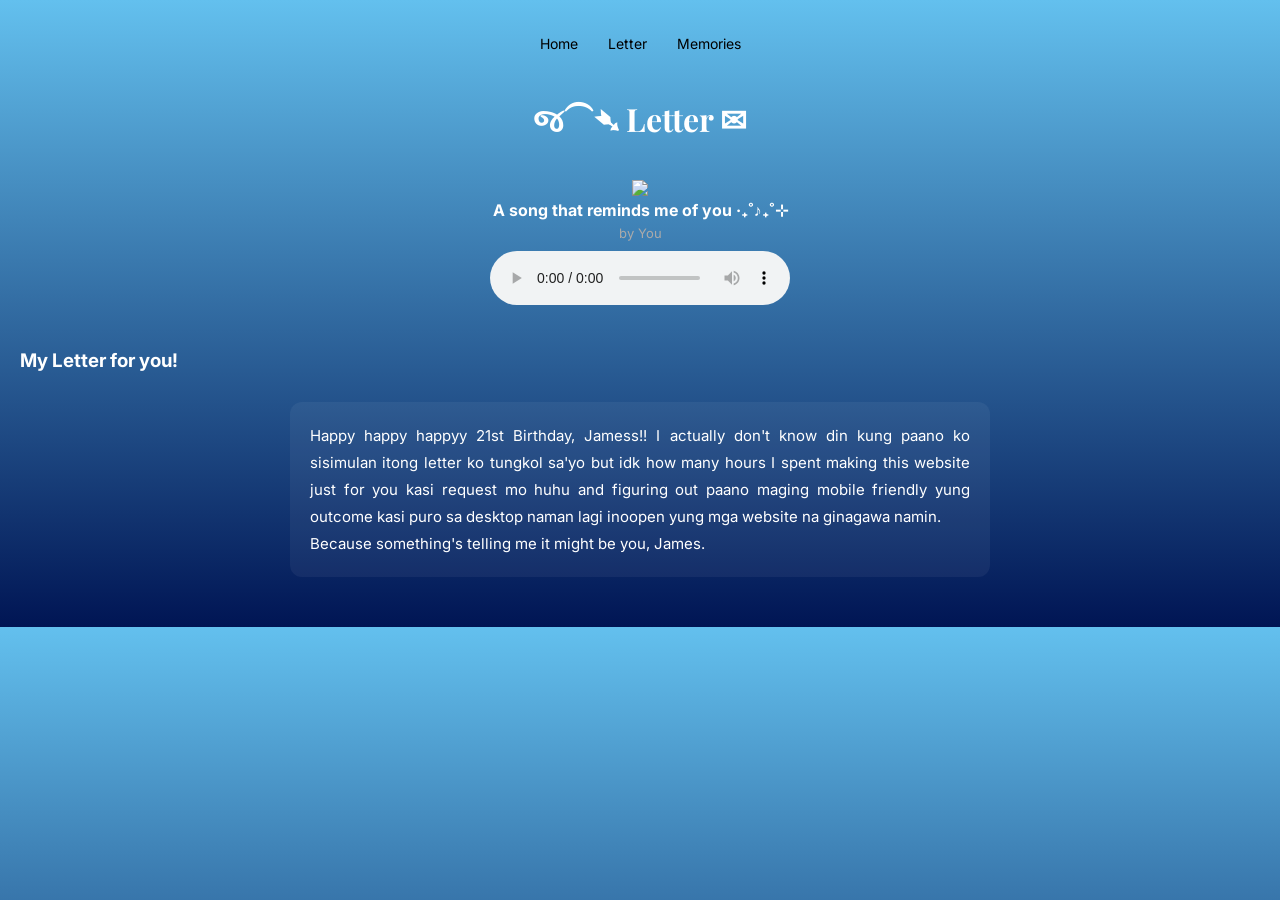
==== letter.html @ 40b2fd0f "Add files via upload" ====
<!DOCTYPE html>
<html lang="en">
<head>
  <meta charset="UTF-8">
  <meta name="viewport" content="width=device-width, initial-scale=1.0">
  <title>Letter for you</title>

  <link href="https://fonts.googleapis.com/css2?family=Playfair+Display:wght@500&family=Inter:wght@300;400&display=swap" rel="stylesheet">

  <link rel="stylesheet" href="style.css">
</head>

<body>
    <div id="navbar">
        <a href="index.html">Home</a>
        <a href="letter.html">Letter</a>
        <a href="memories.html">Memories</a>
    </div>


    <h1 id="letter">જ⁀➴ Letter ✉︎ </h1>

    <div class="player">
        <img src="asdsadas.jpg" class="lettercover">

        <h2>A song that reminds me of you ‧₊˚♪₊˚⊹</h2>
        <p>by You</p>

         <audio controls loop id="lettersong">  
            <source src="itmightbeyou.mp3" type="audio/mpeg">
        </audio>
    </div>

    <h3> My Letter for you!</h3>
    <div class="letter">
        <p>
            Happy happy happyy 21st Birthday, Jamess!! I actually don't know din kung paano ko sisimulan itong letter ko tungkol sa'yo
            but idk how many hours I spent making this website just for you kasi request mo huhu and figuring out paano maging mobile friendly
            yung outcome kasi puro sa desktop naman lagi inoopen yung mga website na ginagawa namin. 



        </p>

        <p>Because something's telling me it might be you, James.</p>
    </div>

</body>
---- style.css ----
/* RESET */
* {
  margin: 0;
  padding: 0;
  box-sizing: border-box;
}

/* BODY */
body {
  font-family: 'Inter', sans-serif;
  background: linear-gradient(to bottom, #63c0ee, #001554);
  color: #ffffff;
  padding: 20px;
}

/* NAVBAR */
#navbar {
  display: flex;
  justify-content: center;
  gap: 30px;
  padding: 15px;
  margin-bottom: 30px;
}

#navbar a {
  text-decoration: none;
  color: #000000;
  font-size: 14px;
  transition: 0.3s;
}

#navbar a:hover {
  color: #fff;
  letter-spacing: 1px;
}

/* HEADINGS */
h1 {
  font-family: 'Playfair Display', serif;
  text-align: center;
  text-size-adjust: 25px;
  margin-bottom: 10px;
}

#subtitle {
  text-align: center;
  color: #aaa;
  margin-bottom: 40px;
}

/* LETTER TITLE */
#letter {
  text-align: center;
  margin-bottom: 20px;
}

/* PLAYER */
.player {
  text-align: center;
  margin: 40px auto;
}

.cover {
  width: 180px;
  border-radius: 12px;
  margin-bottom: 10px;
}

.player h2 {
  font-size: 16px;
  margin-bottom: 5px;
}

.player p {
  font-size: 13px;
  color: #aaa;
  margin-bottom: 10px;
}

/* LETTER CONTENT */
.letter {
  max-width: 700px;
  margin: 30px auto;
  line-height: 1.8;
  font-size: 15px;
  text-align: justify;
  background: rgba(255, 255, 255, 0.05);
  padding: 20px;
  border-radius: 12px;
}

#memories {
    font-size: 23px;
}
/* MEMORIES SUBTEXT */
.memosub {
  text-align: center;
  color: #00406e;
  margin-bottom: 30px;
}

#music {
    font-size: 10px;
}
#musicsub {
    font-size: 8px;
    color: #00406e;

}

/* MEMORY GROUP */
.memory-group {
  margin: 50px 0;
}

.memory-group h2 {
  margin-bottom: 15px;
  font-family: 'Playfair Display', serif;
}

/* GALLERY */
.gallery {
  display: flex;
  gap: 15px;
  flex-wrap: wrap;
}

/* CARD */
.card {
  width: 180px;
  border-radius: 12px;
  overflow: hidden;
  background: #fff;
  padding: 8px;
  transition: 0.3s;
  cursor: pointer;
}

/* IMAGE */
.card img {
  width: 100%;
  border-radius: 8px;
  transition: 0.4s;
}

/* HOVER EFFECT */
.card:hover {
  transform: translateY(-5px);
}

.card:hover img {
  transform: scale(1.1);
}

/* DEFAULT SIZE (ALL IMAGES) */
.card {
  width: 180px;
  padding: 0;
  overflow: hidden;
  border-radius: 12px;
}

/* IMAGE FIT FIX */
.card img {
  width: 100%;
  height: 100%;
  display: block;
  object-fit: cover;
}
/* 📸 September */
.p-sep {
  width: 160px;   /* smaller */
  height: 500px;
}

/* 📸 October */
.p-oct {
  width: 350px;   /* bigger */
  height: 500px;
}

/* 📸 November */
.p-nov {
  width: 160x;   /* smallest */
  height: 500px;
}

.p-dec {
  width: 160px;   /* smaller */
  height: 500px;
}

.p-jan {
  width: 350px;   /* bigger */
  height: 500px;
}

.p-feb {
  width: 160px;   /* smaller */
  height: 500px;
}

.p-mar {
  width: 160px;   /* smaller */
  height: 500px;
}

.p-idk {
  width: 160px;   /* smaller */
  height: 500px;
}

.p-feb2 {
    width: 350px;   /* bigger */
    height: 500px;
}
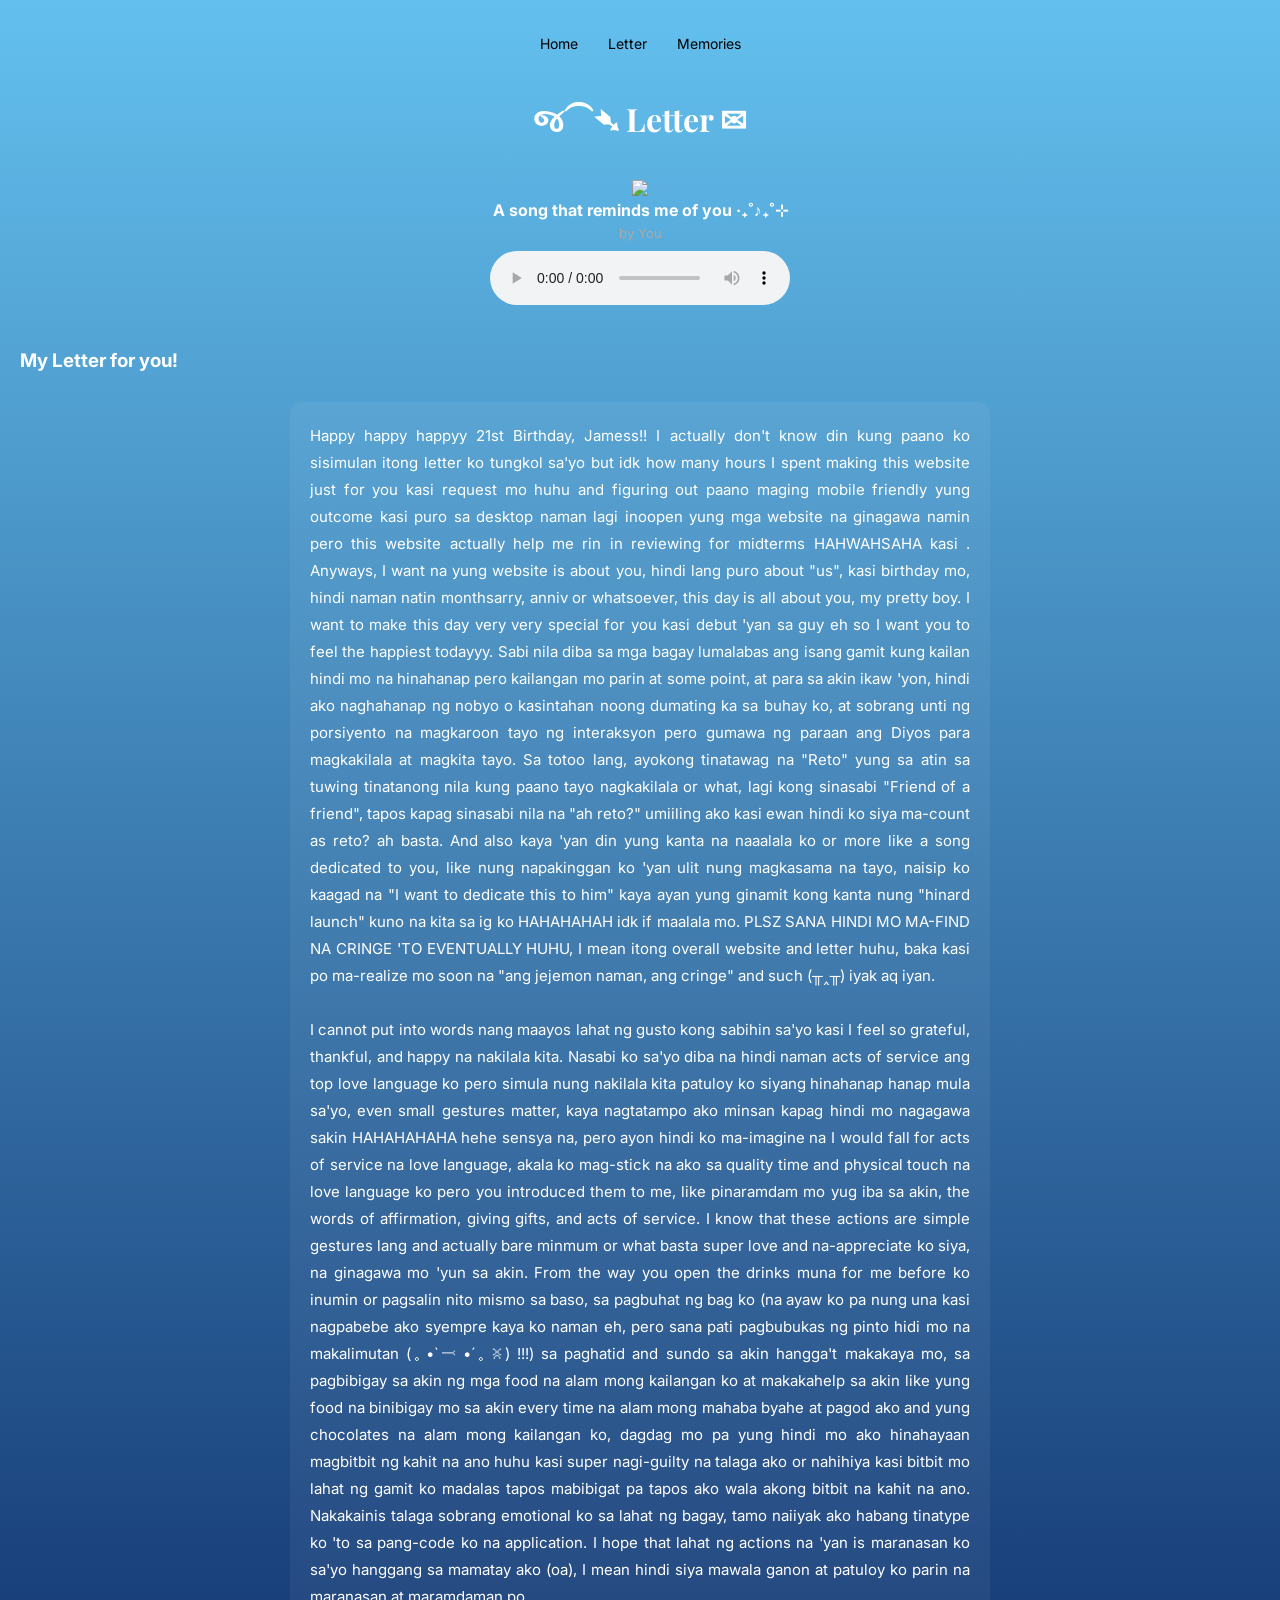
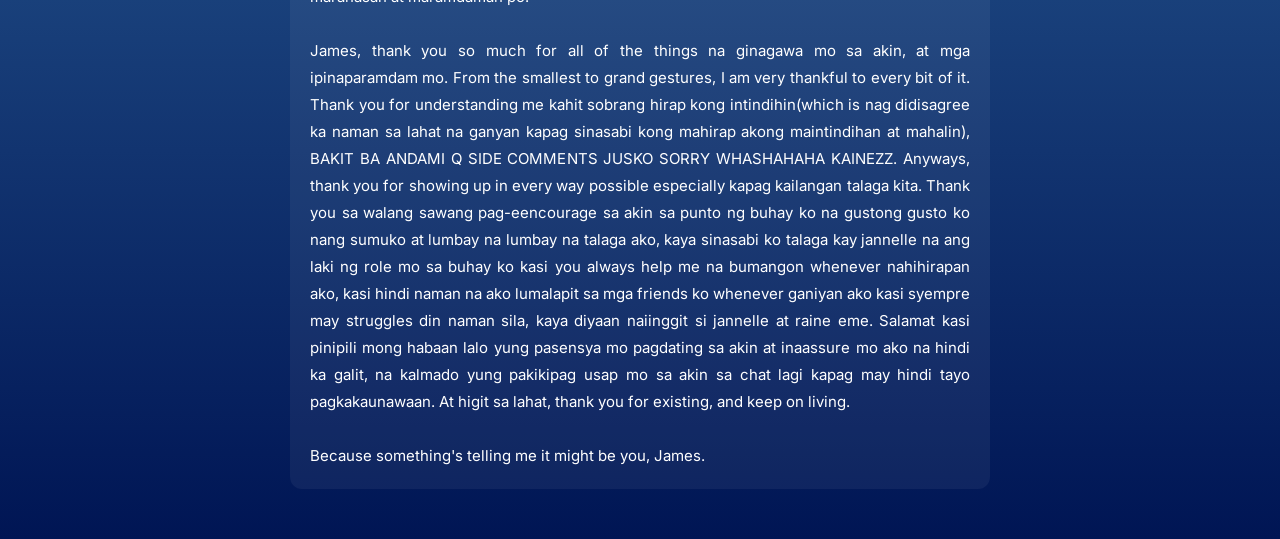
==== commit 0abdd040: "Update letter.html" ====
--- a/letter.html
+++ b/letter.html
@@ -21,7 +21,7 @@
     <h1 id="letter">જ⁀➴ Letter ✉︎ </h1>
 
     <div class="player">
-        <img src="asdsadas.jpg" class="lettercover">
+        <img src="images/lettercover.jpg" class="lettercover">
 
         <h2>A song that reminds me of you ‧₊˚♪₊˚⊹</h2>
         <p>by You</p>
@@ -31,12 +31,46 @@
         </audio>
     </div>
 
-    <h3> My Letter for you!</h3>
+    <h3>My Letter for you!</h3>
     <div class="letter">
         <p>
             Happy happy happyy 21st Birthday, Jamess!! I actually don't know din kung paano ko sisimulan itong letter ko tungkol sa'yo
             but idk how many hours I spent making this website just for you kasi request mo huhu and figuring out paano maging mobile friendly
-            yung outcome kasi puro sa desktop naman lagi inoopen yung mga website na ginagawa namin. 
+            yung outcome kasi puro sa desktop naman lagi inoopen yung mga website na ginagawa namin pero this website actually help me rin in reviewing for midterms HAHWAHSAHA kasi . Anyways, I want na yung website is about you,
+            hindi lang puro about "us", kasi birthday mo, hindi naman natin monthsarry, anniv or whatsoever, this day is all about you, my pretty boy.
+            I want to make this day very very special for you kasi debut 'yan sa guy eh so I want you to feel the happiest todayyy. Sabi nila diba sa mga bagay
+            lumalabas ang isang gamit kung kailan hindi mo na hinahanap pero kailangan mo parin at some point, at para sa akin ikaw 'yon, hindi ako naghahanap ng 
+            nobyo o kasintahan noong dumating ka sa buhay ko, at sobrang unti ng porsiyento na magkaroon tayo ng interaksyon pero gumawa ng paraan ang Diyos para magkakilala
+            at magkita tayo. Sa totoo lang, ayokong tinatawag na "Reto" yung sa atin sa tuwing tinatanong nila kung paano tayo nagkakilala or what, lagi kong sinasabi "Friend of a friend",
+            tapos kapag sinasabi nila na "ah reto?" umiiling ako kasi ewan hindi ko siya ma-count as reto? ah basta. And also kaya 'yan din yung kanta na naaalala ko or more like a song dedicated to you,
+            like nung napakinggan ko 'yan ulit nung magkasama na tayo, naisip ko kaagad na "I want to dedicate this to him" kaya ayan yung ginamit kong kanta nung "hinard launch" kuno na kita sa ig ko HAHAHAHAH idk if maalala mo.
+            PLSZ SANA HINDI MO MA-FIND NA CRINGE 'TO  EVENTUALLY HUHU, I mean itong overall website and letter huhu, baka kasi po ma-realize mo soon na "ang jejemon naman, ang cringe" and such (╥‸╥) iyak aq iyan.
+            <br>
+            <br>
+            I cannot put into words nang maayos lahat ng gusto kong sabihin sa'yo kasi I feel so grateful, thankful, and happy na nakilala kita. Nasabi ko sa'yo diba
+            na hindi naman acts of service ang top love language ko pero simula nung nakilala kita patuloy ko siyang hinahanap hanap mula sa'yo, even small gestures matter,
+            kaya nagtatampo ako minsan kapag hindi mo nagagawa sakin HAHAHAHAHA hehe sensya na, pero ayon hindi ko ma-imagine na I would fall for acts of service na love language,
+            akala ko mag-stick na ako sa quality time and physical touch na love language ko pero you introduced them to me, like pinaramdam mo yug iba sa akin, the words of affirmation, giving gifts, and acts of service.
+            I know that these actions are simple gestures lang and actually bare minmum or what basta super love and na-appreciate ko siya, na ginagawa mo 'yun sa akin.
+            From the way you open the drinks muna for me before ko inumin or pagsalin nito mismo sa baso, sa pagbuhat ng bag ko (na ayaw ko pa nung una kasi nagpabebe ako syempre kaya ko naman eh, pero sana pati pagbubukas ng pinto hidi mo na makalimutan (｡•̀ ⤙ •́ ｡ꐦ) !!!)
+            sa paghatid and sundo sa akin hangga't makakaya mo, sa pagbibigay sa akin ng mga food na alam mong kailangan ko at makakahelp sa akin like yung food na binibigay mo sa akin every time na alam mong mahaba byahe at pagod ako 
+            and yung chocolates na alam mong kailangan ko, dagdag mo pa yung hindi mo ako hinahayaan magbitbit ng kahit na ano huhu kasi super nagi-guilty na talaga ako or nahihiya kasi bitbit mo lahat ng gamit ko madalas tapos mabibigat pa
+            tapos ako wala akong bitbit na kahit na ano. Nakakainis talaga sobrang emotional ko sa lahat ng bagay, tamo naiiyak ako habang tinatype ko 'to sa pang-code ko na application. 
+            I hope that lahat ng actions na 'yan is maranasan ko sa'yo hanggang sa mamatay ako (oa), I mean hindi siya mawala ganon at patuloy ko parin na maranasan at maramdaman po.
+            <br>
+            <br>
+            James, thank you so much for all of the things na ginagawa mo sa akin, at mga ipinaparamdam mo. From the smallest to grand gestures, I am very thankful to every bit of it.
+            Thank you for understanding me kahit sobrang hirap kong intindihin(which is nag didisagree ka naman sa lahat na ganyan kapag sinasabi kong mahirap akong maintindihan at mahalin),
+            BAKIT BA ANDAMI Q SIDE COMMENTS JUSKO SORRY WHASHAHAHA KAINEZZ. Anyways, thank you for showing up in every way possible especially kapag kailangan talaga kita. 
+            Thank you sa walang sawang pag-eencourage sa akin sa punto ng buhay ko na gustong gusto ko nang sumuko at lumbay na lumbay na talaga ako, kaya sinasabi ko talaga kay jannelle na ang laki ng role mo sa buhay ko
+            kasi you always help me na bumangon whenever nahihirapan ako, kasi hindi naman na ako lumalapit sa mga friends ko whenever ganiyan ako kasi syempre may struggles din naman sila, kaya diyaan naiinggit si jannelle at raine eme.
+            Salamat kasi pinipili mong habaan lalo yung pasensya mo pagdating sa akin at inaassure mo ako na hindi ka galit, na kalmado yung pakikipag usap mo sa akin sa chat lagi kapag may hindi tayo pagkakaunawaan.
+            At higit sa lahat, thank you for existing, and keep on living.
+            <br>
+            <br>
+
+
+
 
 
 
